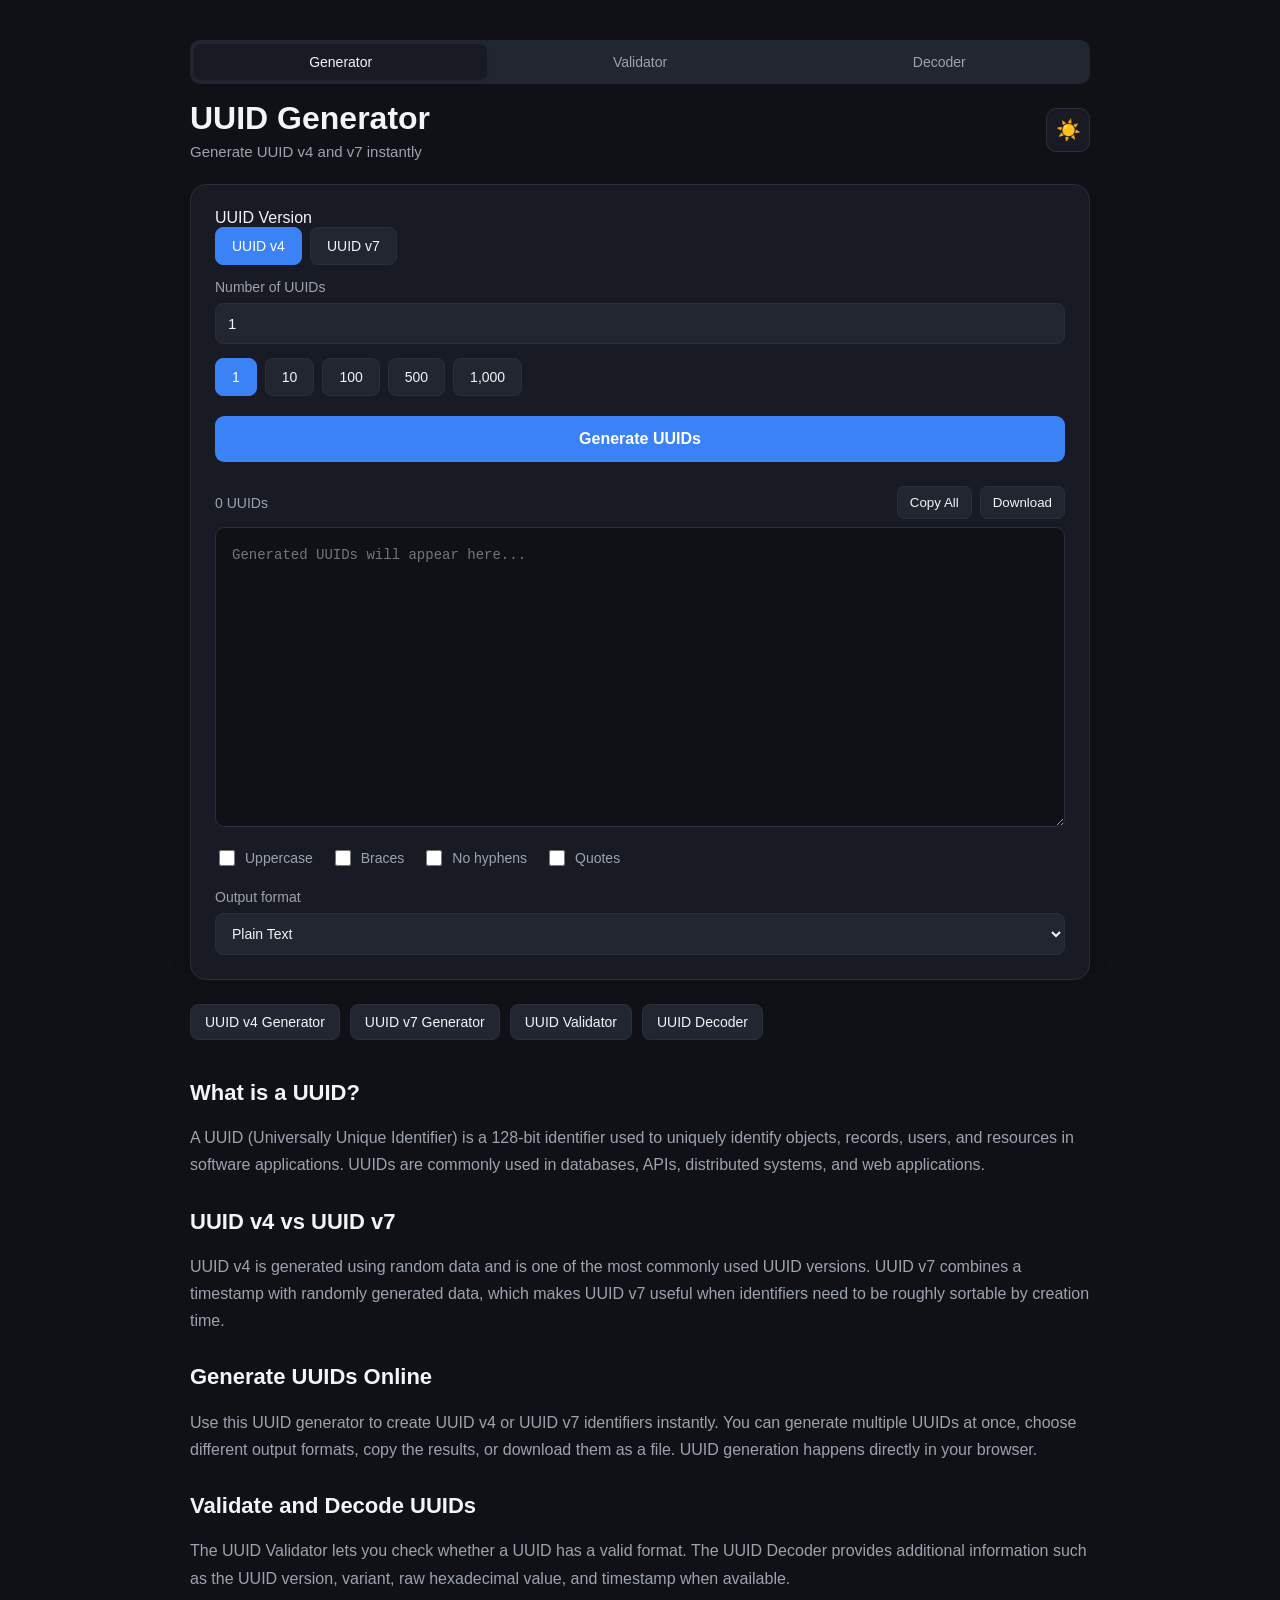
==== index.html @ 00019087 "Add files via upload" ====
<!DOCTYPE html>
<html lang="en">

<head>
    <meta charset="UTF-8">
    <meta name="viewport" content="width=device-width, initial-scale=1.0">

    <title>UUID Generator - Generate UUID v4 & v7 Online</title>

<meta
    name="description"
    content="Free UUID generator for UUID v4 and v7. Generate up to 10,000 UUIDs online, then copy, download, validate, or decode them instantly."
>
    <meta name="robots" content="index, follow">

    <link rel="stylesheet" href="style.css">
</head>

<body>

    <main class="container">

        <div class="tool-tabs">

            <button
                class="tool-tab active"
                data-tool="generator"
            >
                Generator
            </button>

            <button
                class="tool-tab"
                data-tool="validator"
            >
                Validator
            </button>

            <button
                class="tool-tab"
                data-tool="decoder"
            >
                Decoder
            </button>

        </div>


        <header class="header">

            <div>

                <h1>UUID Generator</h1>

                <p>
                    Generate UUID v4 and v7 instantly
                </p>

            </div>

<button id="themeButton" class="theme-button">
    ☀️
</button>

        </header>


        <!-- Generator -->

        <section
            class="generator"
            id="generatorTool"
        >

            <div class="version-section">

                <label>
                    UUID Version
                </label>

                <div class="version-buttons">

                    <button
                        class="version-button active"
                        data-version="v4"
                    >
                        UUID v4
                    </button>

                    <button
                        class="version-button"
                        data-version="v7"
                    >
                        UUID v7
                    </button>

                </div>

            </div>


            <div class="amount-section">

                <label for="amountInput">
                    Number of UUIDs
                </label>

                <input
                    type="number"
                    id="amountInput"
                    value="1"
                    min="1"
                    max="10000"
                >

            </div>


            <div class="amount-buttons">

                <button
                    class="amount-button active"
                    data-amount="1"
                >
                    1
                </button>

                <button
                    class="amount-button"
                    data-amount="10"
                >
                    10
                </button>

                <button
                    class="amount-button"
                    data-amount="100"
                >
                    100
                </button>

                <button
                    class="amount-button"
                    data-amount="500"
                >
                    500
                </button>

                <button
                    class="amount-button"
                    data-amount="1000"
                >
                    1,000
                </button>

            </div>


            <button
                id="generateButton"
                class="generate-button"
            >
                Generate UUIDs
            </button>


            <div class="output-header">

                <span id="resultCount">
                    0 UUIDs
                </span>

                <div class="output-actions">

                    <button id="copyButton">
                        Copy All
                    </button>

                    <button id="downloadButton">
                        Download
                    </button>

                </div>

            </div>


            <textarea
                id="output"
                readonly
                placeholder="Generated UUIDs will appear here..."
            ></textarea>


            <div class="options">

                <label>

                    <input
                        type="checkbox"
                        id="uppercase"
                    >

                    Uppercase

                </label>


                <label>

                    <input
                        type="checkbox"
                        id="braces"
                    >

                    Braces

                </label>


                <label>

                    <input
                        type="checkbox"
                        id="noHyphens"
                    >

                    No hyphens

                </label>


                <label>

                    <input
                        type="checkbox"
                        id="quotes"
                    >

                    Quotes

                </label>

            </div>


            <div class="format-section">

                <label for="format">
                    Output format
                </label>

                <select id="format">

                    <option value="plain">
                        Plain Text
                    </option>

                    <option value="json">
                        JSON
                    </option>

                    <option value="csv">
                        CSV
                    </option>

                    <option value="sql">
                        SQL
                    </option>

                </select>

            </div>


            <div
                id="sqlOptions"
                class="sql-options"
            >

                <div>

                    <label for="tableName">
                        Table name
                    </label>

                    <input
                        type="text"
                        id="tableName"
                        value="uuids"
                        placeholder="e.g. users"
                    >

                </div>


                <div>

                    <label for="columnName">
                        Column name
                    </label>

                    <input
                        type="text"
                        id="columnName"
                        value="uuid"
                        placeholder="e.g. id"
                    >

                </div>

            </div>

        </section>


        <!-- Validator -->

        <section
            class="validator"
            id="validatorTool"
        >

            <h2>
                UUID Validator
            </h2>

            <p class="validator-description">
                Check whether one or multiple UUIDs are valid.
            </p>


            <textarea
                id="validatorInput"
                class="validator-input"
                placeholder="Paste UUIDs here, one per line..."
            ></textarea>


            <button
                id="validateButton"
                class="generate-button"
            >
                Validate UUIDs
            </button>


            <div
                id="validationResults"
                class="validation-results"
            ></div>

        </section>


        <!-- Decoder -->

        <section
            class="decoder"
            id="decoderTool"
        >

            <h2>
                UUID Decoder
            </h2>

            <p class="decoder-description">
                Decode a UUID and inspect its version, variant,
                timestamp, and raw hexadecimal value.
            </p>


            <textarea
                id="decoderInput"
                class="decoder-input"
                placeholder="Paste a UUID here..."
            ></textarea>


            <button
                id="decodeButton"
                class="generate-button"
            >
                Decode UUID
            </button>


            <div
                id="decoderResults"
                class="decoder-results"
            ></div>

        </section>

        <div class="page-navigation">

    <a href="uuid-v4-generator.html">
        UUID v4 Generator
    </a>

    <a href="uuid-v7-generator.html">
        UUID v7 Generator
    </a>

    <a href="uuid-validator.html">
        UUID Validator
    </a>

    <a href="uuid-decoder.html">
        UUID Decoder
    </a>

</div>


        <!-- Information -->

        <section class="info">

            <h2>
                What is a UUID?
            </h2>

            <p>
                A UUID (Universally Unique Identifier) is a 128-bit
                identifier used to uniquely identify objects, records,
                users, and resources in software applications. UUIDs
                are commonly used in databases, APIs, distributed
                systems, and web applications.
            </p>


            <h2>
                UUID v4 vs UUID v7
            </h2>

            <p>
                UUID v4 is generated using random data and is one of
                the most commonly used UUID versions. UUID v7 combines
                a timestamp with randomly generated data, which makes
                UUID v7 useful when identifiers need to be roughly
                sortable by creation time.
            </p>


            <h2>
                Generate UUIDs Online
            </h2>

            <p>
                Use this UUID generator to create UUID v4 or UUID v7
                identifiers instantly. You can generate multiple UUIDs
                at once, choose different output formats, copy the
                results, or download them as a file. UUID generation
                happens directly in your browser.
            </p>


            <h2>
                Validate and Decode UUIDs
            </h2>

            <p>
                The UUID Validator lets you check whether a UUID has
                a valid format. The UUID Decoder provides additional
                information such as the UUID version, variant, raw
                hexadecimal value, and timestamp when available.
            </p>

        </section>

    </main>


    <script src="script.js"></script>

</body>

</html>
---- style.css ----
* {
    box-sizing: border-box;
}

:root {
    --bg: #f5f7fb;
    --card: #ffffff;
    --text: #111827;
    --muted: #6b7280;
    --border: #e5e7eb;
    --primary: #2563eb;
    --primary-hover: #1d4ed8;
    --button-bg: #f3f4f6;
}

body.dark {
    --bg: #0f1117;
    --card: #181b23;
    --text: #f3f4f6;
    --muted: #9ca3af;
    --border: #2a2f3a;
    --primary: #3b82f6;
    --primary-hover: #2563eb;
    --button-bg: #222631;
}

body {
    margin: 0;
    font-family: Arial, Helvetica, sans-serif;
    background: var(--bg);
    color: var(--text);
    transition: background 0.2s, color 0.2s;
}

.container {
    width: min(900px, calc(100% - 32px));
    margin: 0 auto;
    padding: 40px 0 80px;
}

.header {
    display: flex;
    justify-content: space-between;
    align-items: center;
    margin-bottom: 24px;
}

.header h1 {
    margin: 0 0 6px;
    font-size: 32px;
}

.header p {
    margin: 0;
    color: var(--muted);
    font-size: 15px;
}

.theme-button {
    width: 44px;
    height: 44px;
    border: 1px solid var(--border);
    border-radius: 10px;
    background: var(--card);
    color: var(--text);
    cursor: pointer;
    font-size: 20px;
}

.generator {
    background: var(--card);
    border: 1px solid var(--border);
    border-radius: 16px;
    padding: 24px;
    box-shadow: 0 8px 30px rgba(0, 0, 0, 0.04);
}

.version-buttons,
.amount-buttons {
    display: flex;
    gap: 8px;
    flex-wrap: wrap;
}

.version-button,
.amount-button {
    border: 1px solid var(--border);
    background: var(--button-bg);
    color: var(--text);
    padding: 10px 16px;
    border-radius: 8px;
    cursor: pointer;
    font-size: 14px;
    transition: 0.15s;
}

.version-button:hover,
.amount-button:hover {
    border-color: var(--primary);
}

.version-button.active,
.amount-button.active {
    background: var(--primary);
    border-color: var(--primary);
    color: white;
}

.amount-buttons {
    margin-top: 14px;
}

.generate-button {
    width: 100%;
    margin-top: 20px;
    padding: 14px;
    border: none;
    border-radius: 9px;
    background: var(--primary);
    color: white;
    font-size: 16px;
    font-weight: 600;
    cursor: pointer;
    transition: 0.15s;
}

.generate-button:hover {
    background: var(--primary-hover);
}

.output-header {
    display: flex;
    justify-content: space-between;
    align-items: center;
    margin-top: 24px;
    margin-bottom: 8px;
}

#resultCount {
    color: var(--muted);
    font-size: 14px;
}

.output-actions {
    display: flex;
    gap: 8px;
}

.output-actions button {
    border: 1px solid var(--border);
    background: var(--button-bg);
    color: var(--text);
    padding: 8px 12px;
    border-radius: 7px;
    cursor: pointer;
}

.output-actions button:hover {
    border-color: var(--primary);
}

#output {
    width: 100%;
    min-height: 300px;
    resize: vertical;
    padding: 16px;
    border: 1px solid var(--border);
    border-radius: 9px;
    background: var(--bg);
    color: var(--text);
    font-family: monospace;
    font-size: 14px;
    line-height: 1.6;
    outline: none;
}

.output:focus {
    border-color: var(--primary);
}

.options {
    display: flex;
    flex-wrap: wrap;
    gap: 18px;
    margin-top: 16px;
}

.options label {
    display: flex;
    align-items: center;
    gap: 7px;
    color: var(--muted);
    font-size: 14px;
    cursor: pointer;
}

.options input {
    width: 16px;
    height: 16px;
}

.info {
    margin-top: 40px;
}

.info h2 {
    margin-top: 30px;
    font-size: 22px;
}

.info p {
    color: var(--muted);
    line-height: 1.7;
}

@media (max-width: 600px) {
    .container {
        width: min(100% - 20px, 900px);
        padding-top: 20px;
    }

    .generator {
        padding: 16px;
    }

    .header h1 {
        font-size: 26px;
    }

    .output-header {
        align-items: flex-start;
        gap: 10px;
        flex-direction: column;
    }

    .output-actions {
        width: 100%;
    }

    .output-actions button {
        flex: 1;
    }

    .amount-button,
    .version-button {
        flex: 1;
    }
}

.format-section {
    margin-top: 20px;
}

.format-section label {
    display: block;
    margin-bottom: 8px;
    color: var(--muted);
    font-size: 14px;
}

.format-section select {
    width: 100%;
    padding: 11px 12px;
    border: 1px solid var(--border);
    border-radius: 8px;
    background: var(--button-bg);
    color: var(--text);
    font-size: 14px;
    cursor: pointer;
    outline: none;
}

.format-section select:focus {
    border-color: var(--primary);
}

.amount-section {
    margin-top: 14px;
}

.amount-section label {
    display: block;
    margin-bottom: 8px;
    color: var(--muted);
    font-size: 14px;
}

.amount-section input {
    width: 100%;
    padding: 11px 12px;
    border: 1px solid var(--border);
    border-radius: 8px;
    background: var(--button-bg);
    color: var(--text);
    font-size: 15px;
    outline: none;
}

.amount-section input:focus {
    border-color: var(--primary);
}

.sql-options {
    display: none;
    grid-template-columns: 1fr 1fr;
    gap: 12px;
    margin-top: 14px;
}

.sql-options.visible {
    display: grid;
}

.sql-options label {
    display: block;
    margin-bottom: 8px;
    color: var(--muted);
    font-size: 14px;
}

.sql-options input {
    width: 100%;
    padding: 11px 12px;
    border: 1px solid var(--border);
    border-radius: 8px;
    background: var(--button-bg);
    color: var(--text);
    font-size: 14px;
    outline: none;
}

.sql-options input:focus {
    border-color: var(--primary);
}

@media (max-width: 600px) {
    .sql-options {
        grid-template-columns: 1fr;
    }
}

.tool-tabs {
    display: flex;
    gap: 6px;
    margin-bottom: 16px;
    padding: 4px;
    background: var(--button-bg);
    border-radius: 10px;
}

.tool-tab {
    flex: 1;
    padding: 10px;
    border: none;
    border-radius: 7px;
    background: transparent;
    color: var(--muted);
    cursor: pointer;
    font-size: 14px;
}

.tool-tab.active {
    background: var(--card);
    color: var(--text);
    box-shadow: 0 1px 4px rgba(0, 0, 0, 0.08);
}

.validator {
    display: none;
    background: var(--card);
    border: 1px solid var(--border);
    border-radius: 16px;
    padding: 24px;
}

.validator h2 {
    margin-top: 0;
}

.validator-description {
    color: var(--muted);
}

.validator-input {
    width: 100%;
    min-height: 220px;
    resize: vertical;
    padding: 16px;
    border: 1px solid var(--border);
    border-radius: 9px;
    background: var(--bg);
    color: var(--text);
    font-family: monospace;
    font-size: 14px;
    line-height: 1.6;
    outline: none;
}

.validator-input:focus {
    border-color: var(--primary);
}

.validation-results {
    margin-top: 16px;
    font-family: monospace;
    font-size: 14px;
}

.validation-item {
    padding: 10px 12px;
    margin-bottom: 6px;
    border: 1px solid var(--border);
    border-radius: 7px;
    word-break: break-all;
}

.validation-item.valid {
    border-color: #22c55e;
}

.validation-item.invalid {
    border-color: #ef4444;
}

.decoder {
    display: none;
    background: var(--card);
    border: 1px solid var(--border);
    border-radius: 16px;
    padding: 24px;
}

.decoder h2 {
    margin-top: 0;
}

.decoder-description {
    color: var(--muted);
}

.decoder-input {
    width: 100%;
    min-height: 120px;
    resize: vertical;
    padding: 16px;
    border: 1px solid var(--border);
    border-radius: 9px;
    background: var(--bg);
    color: var(--text);
    font-family: monospace;
    font-size: 14px;
    line-height: 1.6;
    outline: none;
    box-sizing: border-box;
}

.decoder-input:focus {
    border-color: var(--primary);
}

.decoder-results {
    margin-top: 16px;
}

.decoder-item {
    display: flex;
    justify-content: space-between;
    gap: 20px;
    padding: 12px 14px;
    border-bottom: 1px solid var(--border);
}

.decoder-label {
    color: var(--muted);
}

.decoder-value {
    font-family: monospace;
    text-align: right;
    word-break: break-all;
}

.decoder-error {
    padding: 12px 14px;
    border: 1px solid #ef4444;
    border-radius: 8px;
}

@media (max-width: 600px) {
    .decoder-item {
        flex-direction: column;
        gap: 5px;
    }

    .decoder-value {
        text-align: left;
    }
}

/* =========================
   PAGE NAVIGATION
========================= */

.page-navigation {
    display: flex;
    flex-wrap: wrap;
    gap: 10px;
    margin: 24px 0;
}

.page-navigation a {
    display: inline-flex;
    align-items: center;
    justify-content: center;
    padding: 9px 14px;

    background: var(--button-bg);
    color: var(--text);

    border: 1px solid var(--border);
    border-radius: 8px;

    text-decoration: none;
    font-size: 14px;
    font-weight: 500;

    transition:
        background 0.15s ease,
        border-color 0.15s ease,
        transform 0.15s ease;
}

.page-navigation a:hover {
    background: var(--primary);
    border-color: var(--primary);
    color: white;
    transform: translateY(-1px);
}

.page-navigation a:active {
    transform: translateY(0);
}

@media (max-width: 600px) {
    .page-navigation {
        display: grid;
        grid-template-columns: 1fr 1fr;
    }

    .page-navigation a {
        width: 100%;
        box-sizing: border-box;
    }
}
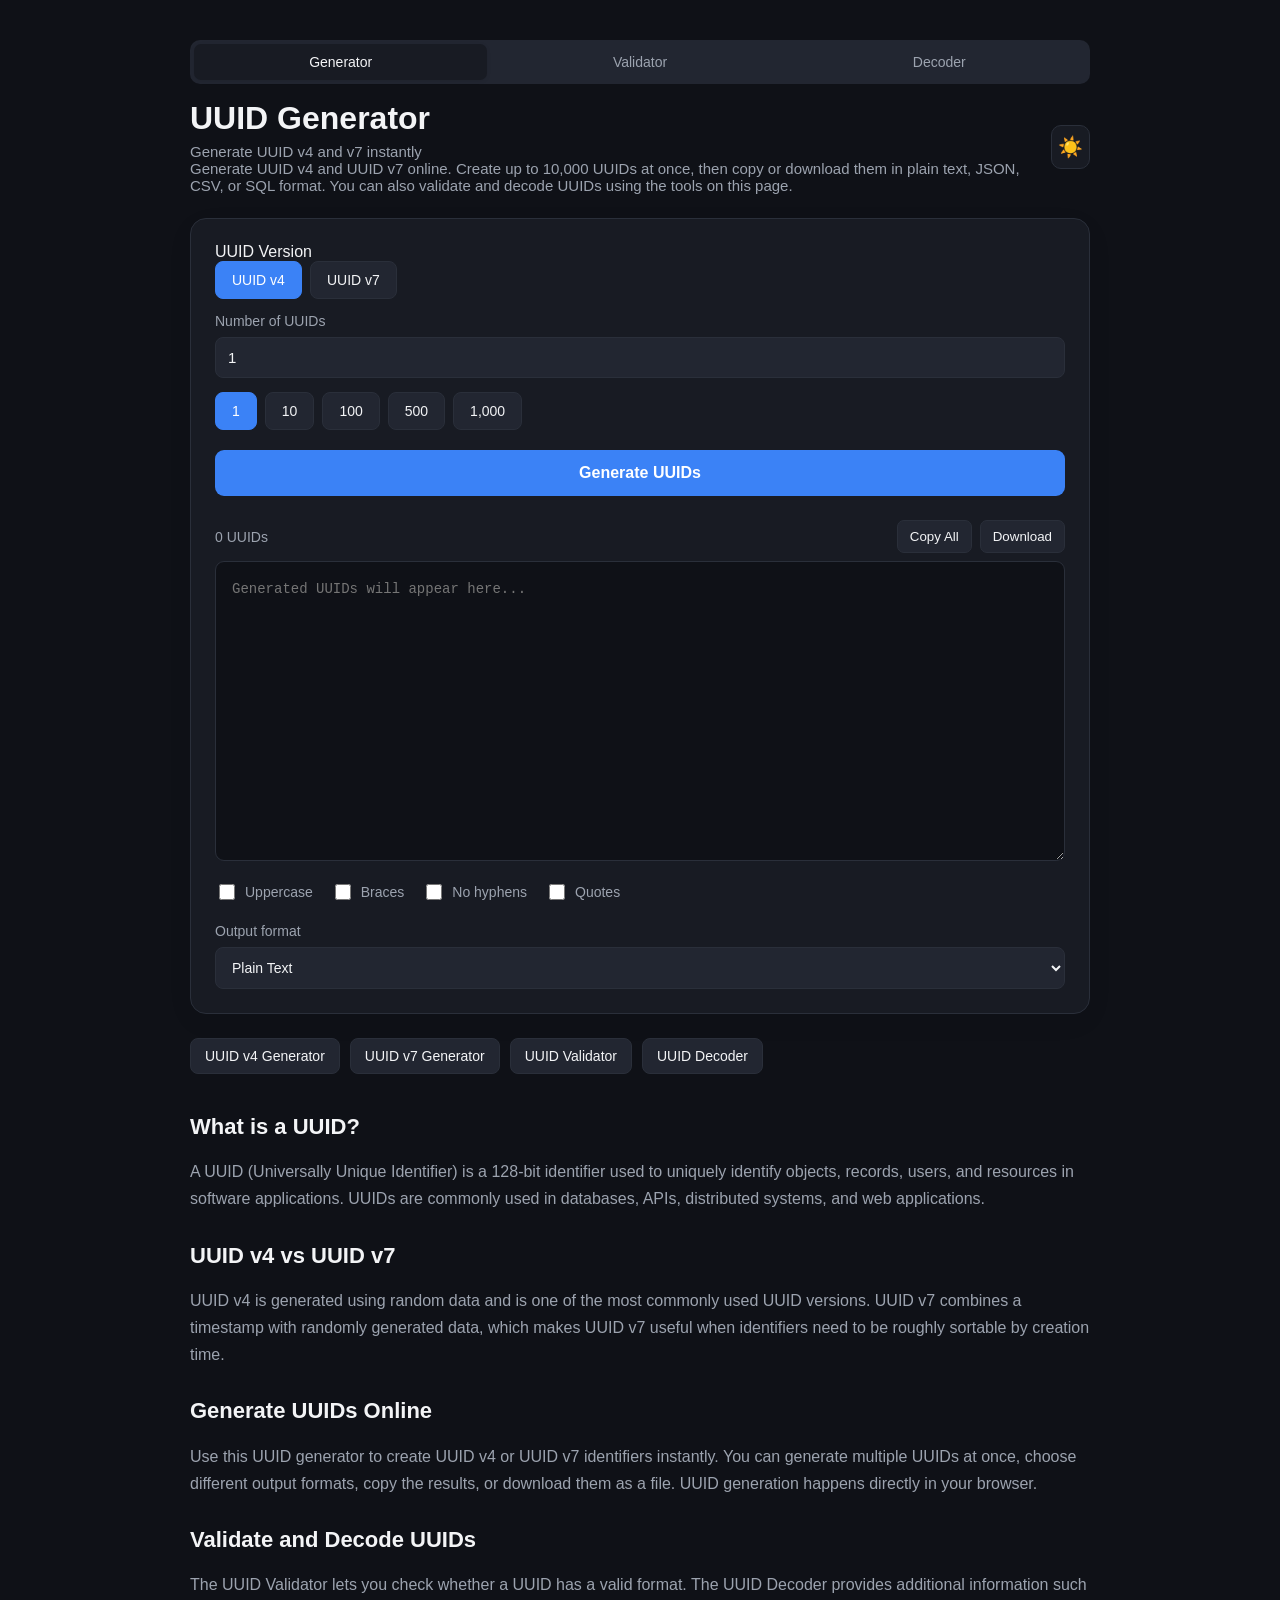
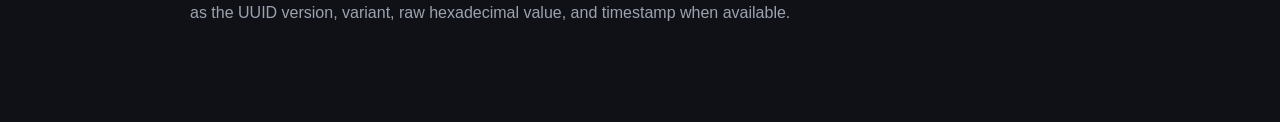
==== commit 7dc090c8: "Update index.html" ====
--- a/index.html
+++ b/index.html
@@ -11,7 +11,33 @@
     name="description"
     content="Free UUID generator for UUID v4 and v7. Generate up to 10,000 UUIDs online, then copy, download, validate, or decode them instantly."
 >
+
     <meta name="robots" content="index, follow">
+
+    <link
+    rel="canonical"
+    href="https://uuid-generator.asgfhsjsks.workers.dev/"
+>
+
+    <meta
+    property="og:title"
+    content="UUID Generator - Generate UUID v4 & v7 Online"
+>
+
+<meta
+    property="og:description"
+    content="Free UUID generator for UUID v4 and v7. Generate up to 10,000 UUIDs online, then copy, download, validate, or decode them instantly."
+>
+
+<meta
+    property="og:type"
+    content="website"
+>
+
+<meta
+    property="og:url"
+    content="https://uuid-generator.asgfhsjsks.workers.dev/"
+>
 
     <link rel="stylesheet" href="style.css">
 </head>
@@ -52,9 +78,16 @@
 
                 <h1>UUID Generator</h1>
 
-                <p>
+                <p class="subtitle">
                     Generate UUID v4 and v7 instantly
                 </p>
+
+                <p class="intro">
+    Generate UUID v4 and UUID v7 online. Create up to 10,000 UUIDs
+    at once, then copy or download them in plain text, JSON, CSV,
+    or SQL format. You can also validate and decode UUIDs using the
+    tools on this page.
+</p>
 
             </div>
 
@@ -394,19 +427,19 @@
 
         <div class="page-navigation">
 
-    <a href="uuid-v4-generator.html">
+    <a href="uuid-v4-generator">
         UUID v4 Generator
     </a>
 
-    <a href="uuid-v7-generator.html">
+    <a href="uuid-v7-generator">
         UUID v7 Generator
     </a>
 
-    <a href="uuid-validator.html">
+    <a href="uuid-validator">
         UUID Validator
     </a>
 
-    <a href="uuid-decoder.html">
+    <a href="uuid-decoder">
         UUID Decoder
     </a>
 
@@ -476,4 +509,4 @@
 
 </body>
 
-</html>+</html>
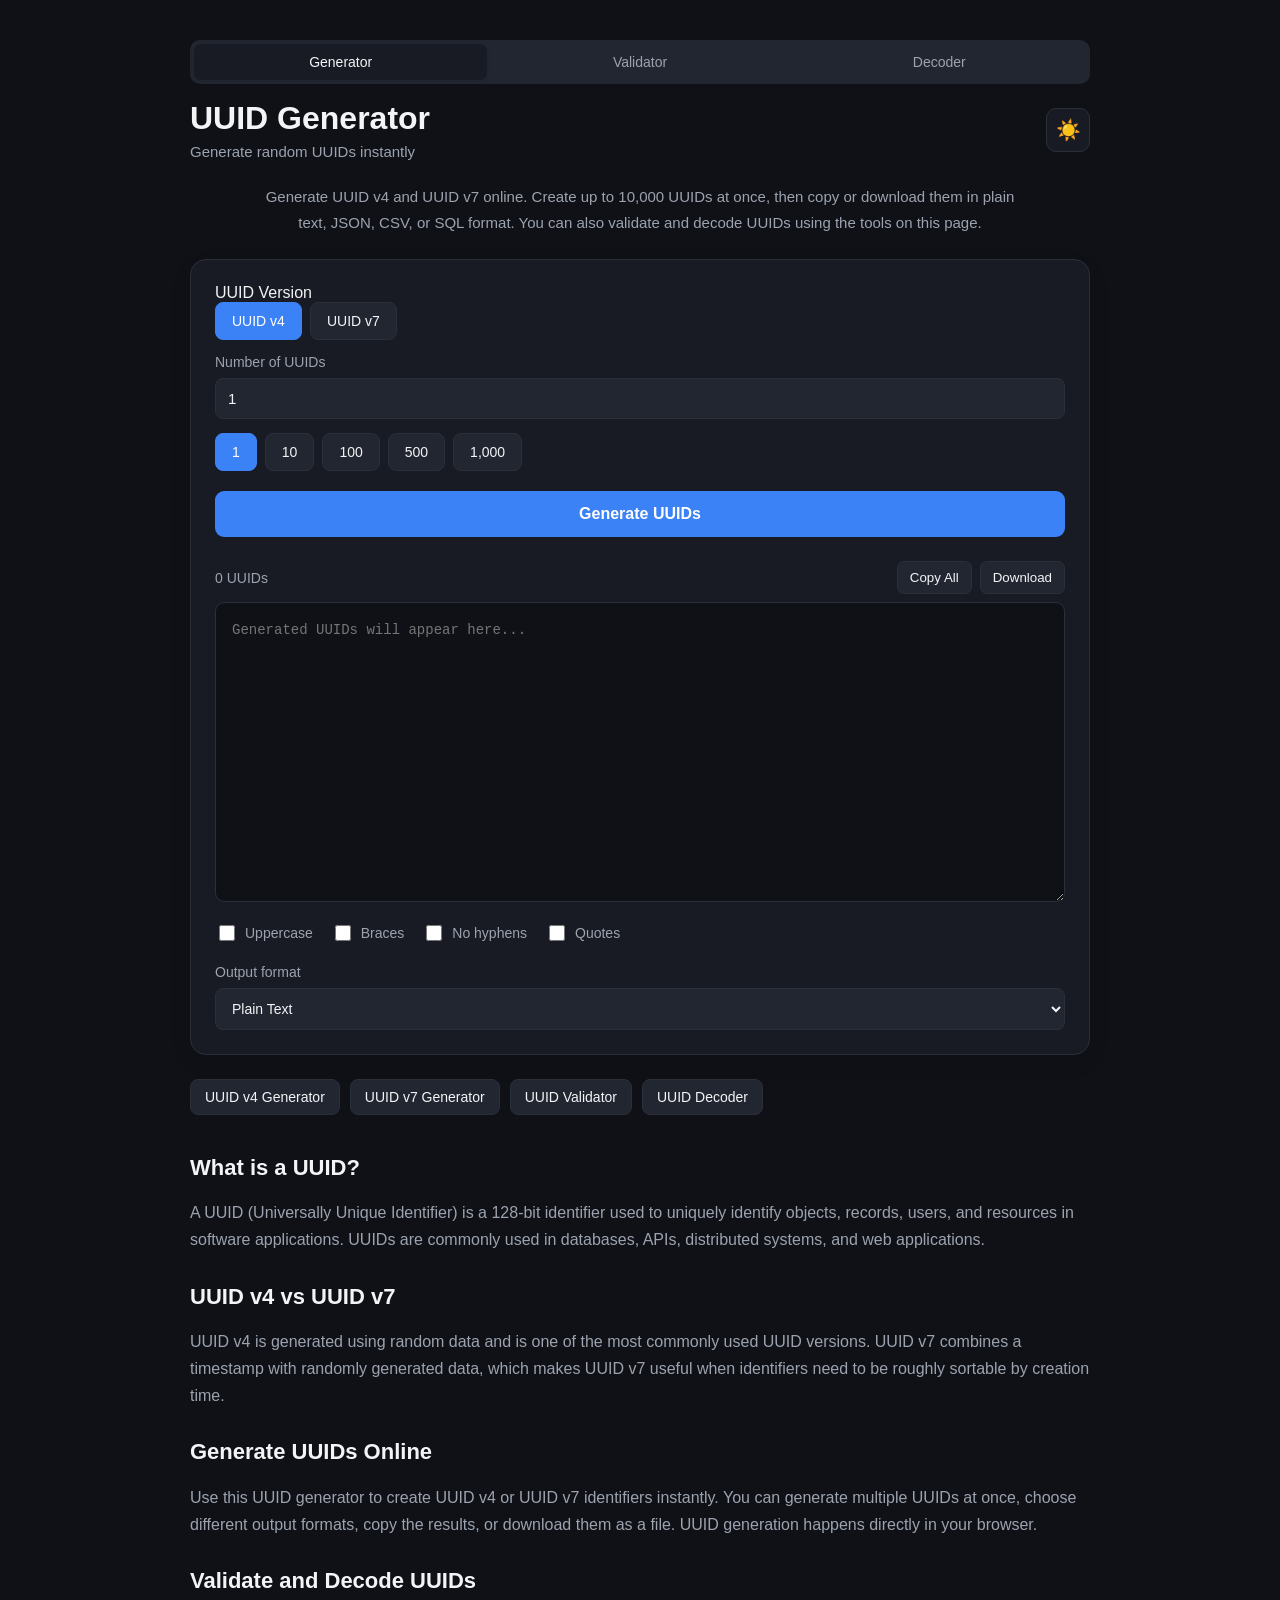
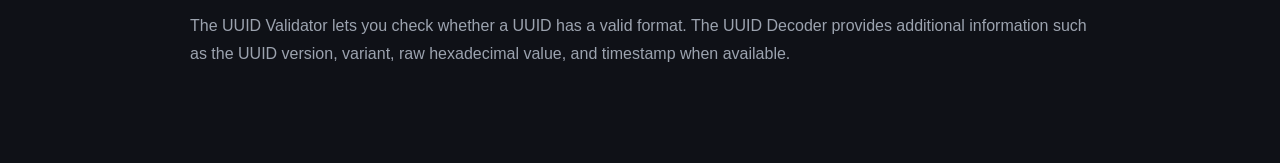
==== commit fff28579: "Update index.html" ====
--- a/index.html
+++ b/index.html
@@ -72,30 +72,28 @@
         </div>
 
 
-        <header class="header">
-
-            <div>
-
-                <h1>UUID Generator</h1>
-
-                <p class="subtitle">
-                    Generate UUID v4 and v7 instantly
-                </p>
-
-                <p class="intro">
+       <header class="header">
+
+    <div>
+        <h1>UUID Generator</h1>
+
+        <p class="subtitle">
+            Generate random UUIDs instantly
+        </p>
+    </div>
+
+    <button id="themeButton" class="theme-button">
+        ☀️
+    </button>
+
+</header>
+
+<p class="intro">
     Generate UUID v4 and UUID v7 online. Create up to 10,000 UUIDs
     at once, then copy or download them in plain text, JSON, CSV,
     or SQL format. You can also validate and decode UUIDs using the
     tools on this page.
 </p>
-
-            </div>
-
-<button id="themeButton" class="theme-button">
-    ☀️
-</button>
-
-        </header>
 
 
         <!-- Generator -->
--- a/style.css
+++ b/style.css
@@ -551,4 +551,13 @@
         width: 100%;
         box-sizing: border-box;
     }
-}+}
+
+.intro {
+    max-width: 760px;
+    margin: 12px auto 24px;
+    color: var(--muted);
+    font-size: 15px;
+    line-height: 1.7;
+    text-align: center;
+}
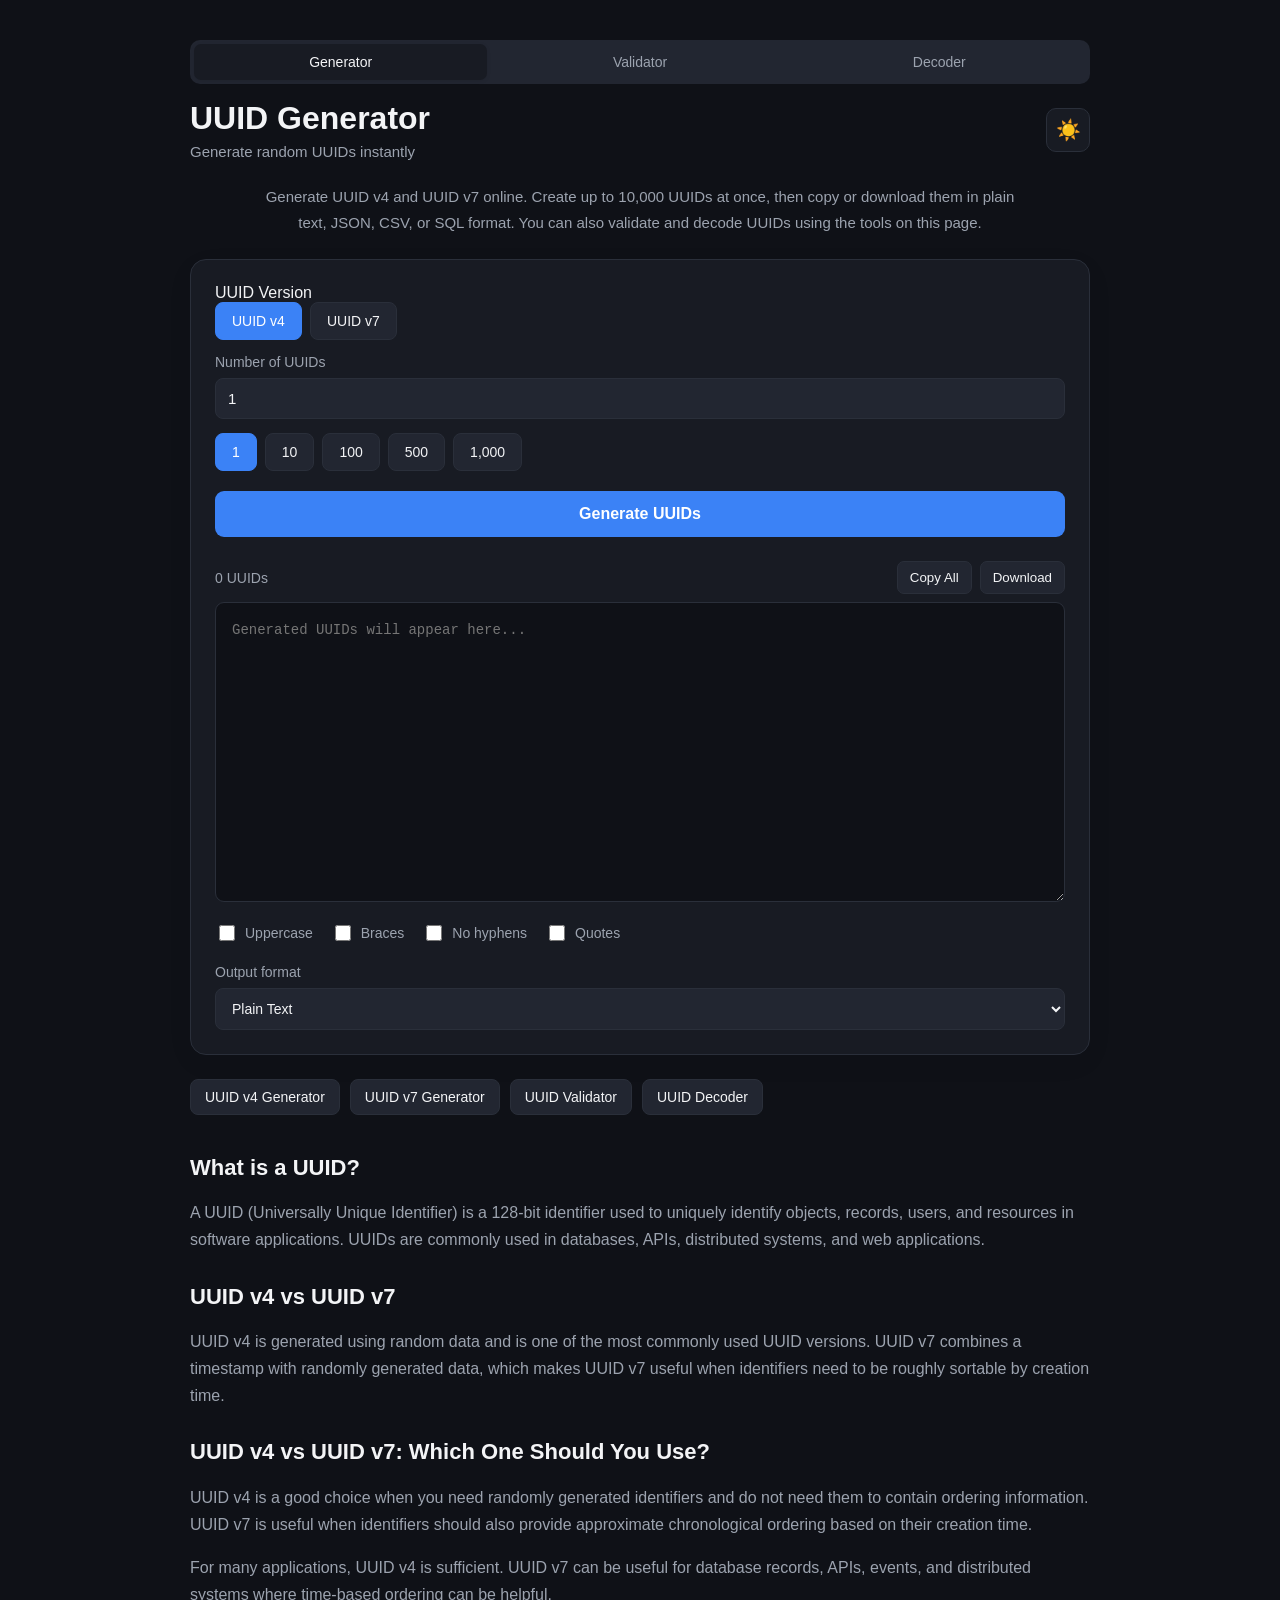
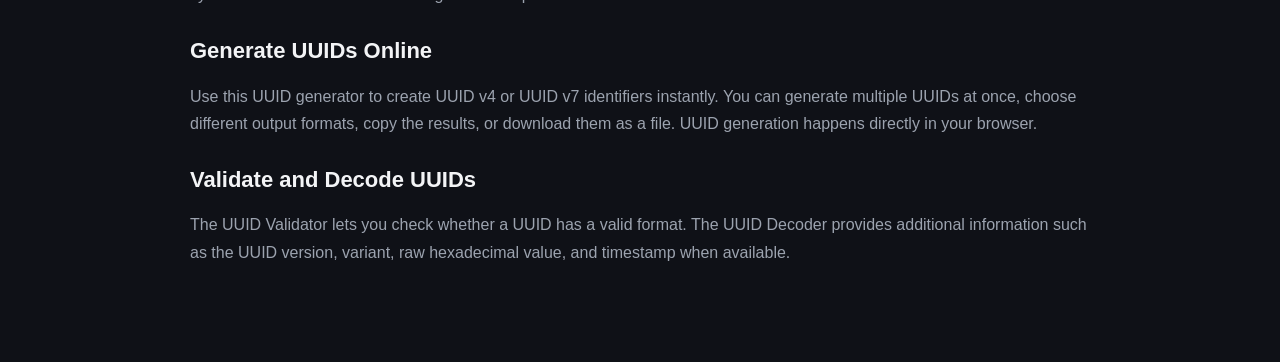
==== commit 86e08625: "Update index.html" ====
--- a/index.html
+++ b/index.html
@@ -473,6 +473,24 @@
                 sortable by creation time.
             </p>
 
+            <h2>
+    UUID v4 vs UUID v7: Which One Should You Use?
+</h2>
+
+<p>
+    UUID v4 is a good choice when you need randomly generated
+    identifiers and do not need them to contain ordering
+    information. UUID v7 is useful when identifiers should also
+    provide approximate chronological ordering based on their
+    creation time.
+</p>
+
+<p>
+    For many applications, UUID v4 is sufficient. UUID v7 can
+    be useful for database records, APIs, events, and distributed
+    systems where time-based ordering can be helpful.
+</p>
+
 
             <h2>
                 Generate UUIDs Online
--- a/style.css
+++ b/style.css
@@ -555,7 +555,7 @@
 
 .intro {
     max-width: 760px;
-    margin: 12px auto 24px;
+    margin: 0 auto 24px;
     color: var(--muted);
     font-size: 15px;
     line-height: 1.7;
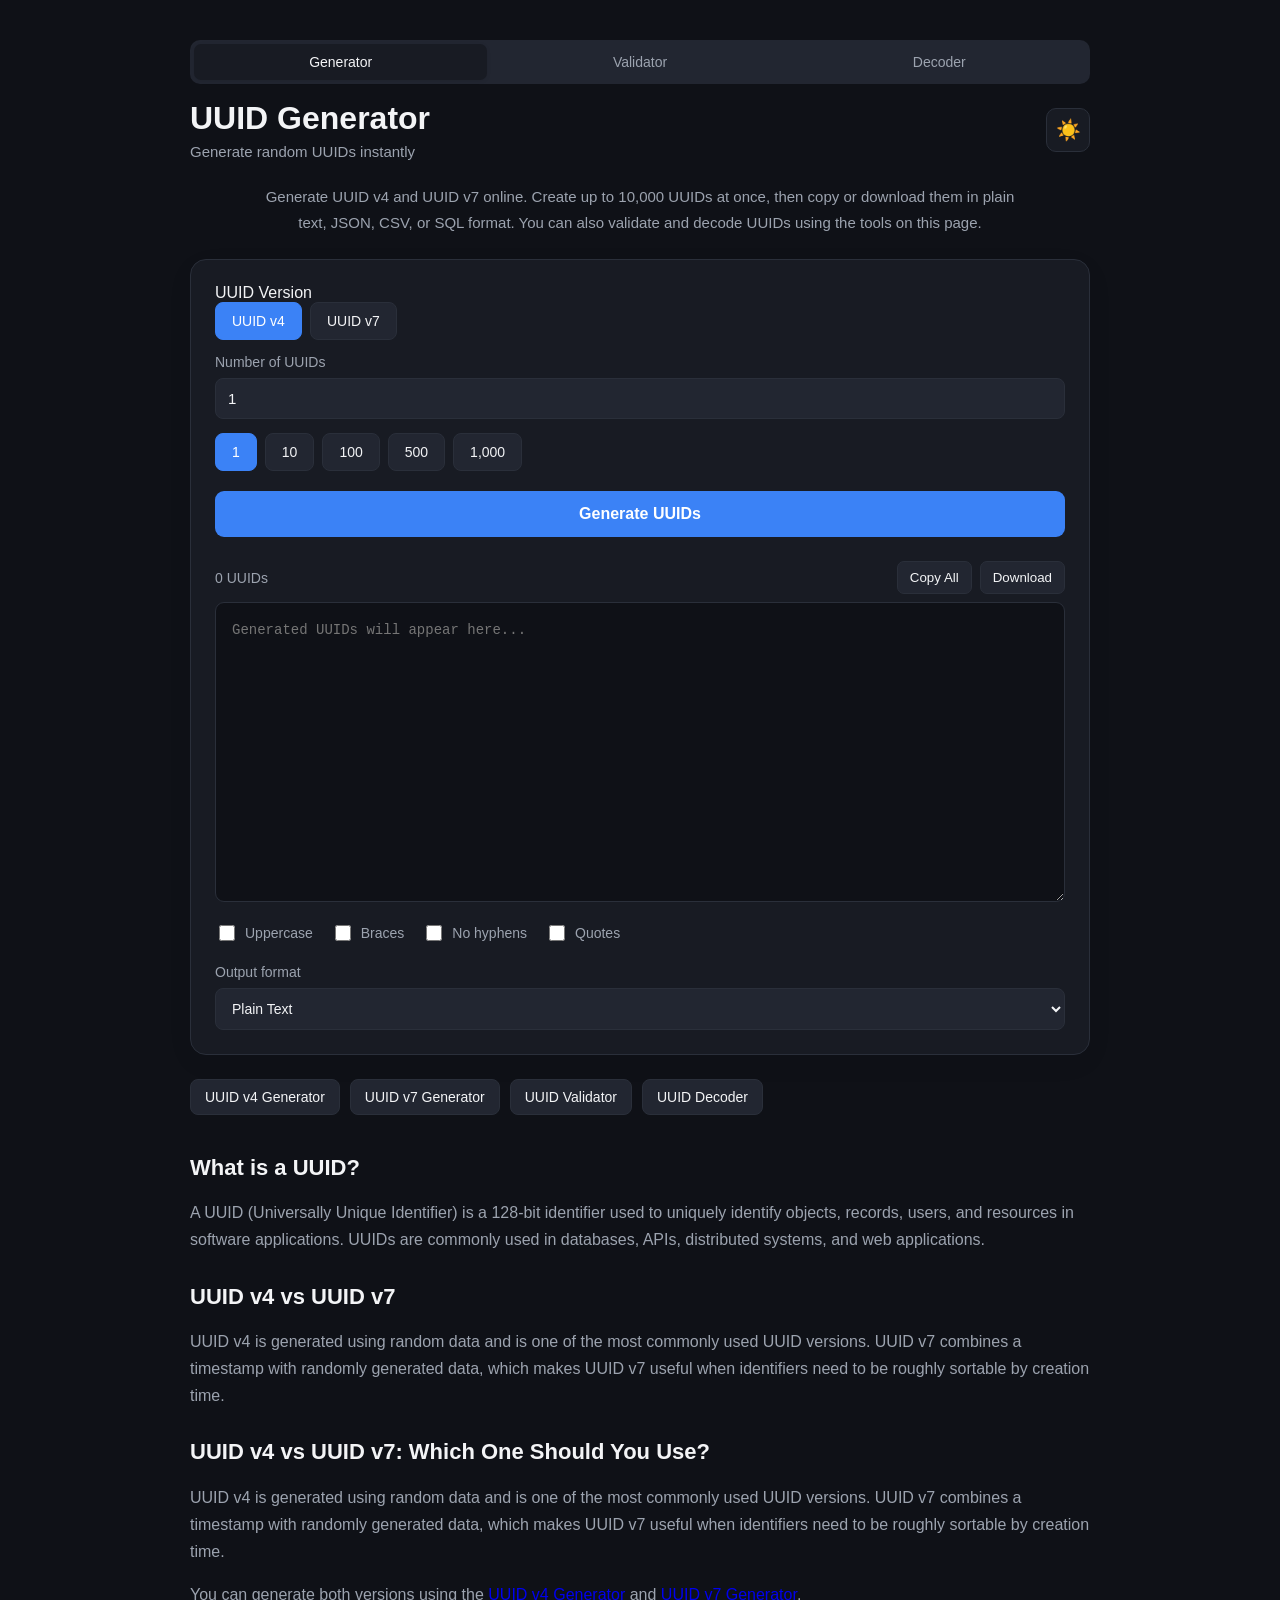
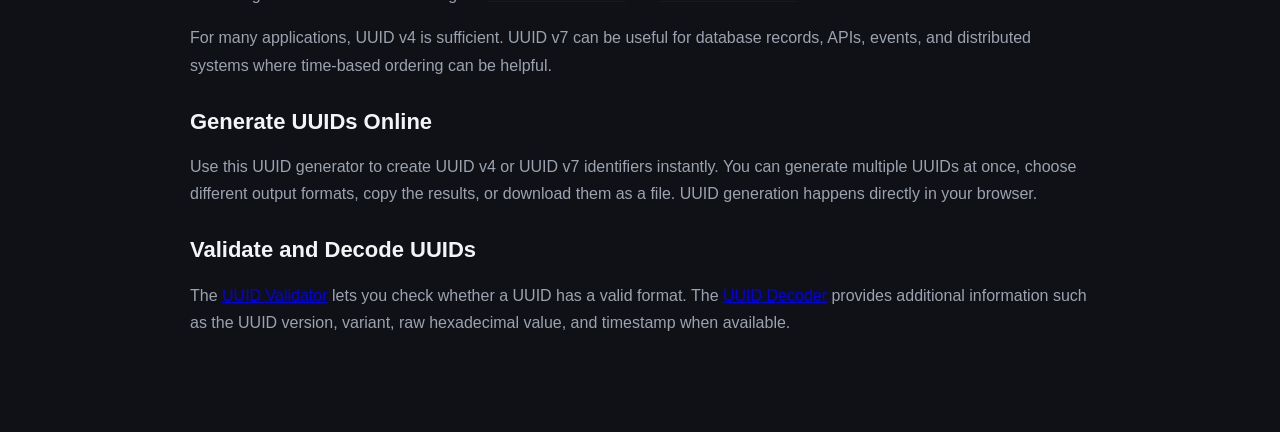
==== commit a49d06db: "Update index.html" ====
--- a/index.html
+++ b/index.html
@@ -478,11 +478,18 @@
 </h2>
 
 <p>
-    UUID v4 is a good choice when you need randomly generated
-    identifiers and do not need them to contain ordering
-    information. UUID v7 is useful when identifiers should also
-    provide approximate chronological ordering based on their
-    creation time.
+    UUID v4 is generated using random data and is one of
+    the most commonly used UUID versions. UUID v7 combines
+    a timestamp with randomly generated data, which makes
+    UUID v7 useful when identifiers need to be roughly
+    sortable by creation time.
+</p>
+
+<p>
+    You can generate both versions using the
+    <a href="uuid-v4-generator">UUID v4 Generator</a>
+    and
+    <a href="uuid-v7-generator">UUID v7 Generator</a>.
 </p>
 
 <p>
@@ -505,16 +512,20 @@
             </p>
 
 
-            <h2>
-                Validate and Decode UUIDs
-            </h2>
-
-            <p>
-                The UUID Validator lets you check whether a UUID has
-                a valid format. The UUID Decoder provides additional
-                information such as the UUID version, variant, raw
-                hexadecimal value, and timestamp when available.
-            </p>
+      <h2>
+    Validate and Decode UUIDs
+</h2>
+
+<p>
+    The
+    <a href="uuid-validator">UUID Validator</a>
+    lets you check whether a UUID has a valid format.
+    The
+    <a href="uuid-decoder">UUID Decoder</a>
+    provides additional information such as the UUID
+    version, variant, raw hexadecimal value, and timestamp
+    when available.
+</p>
 
         </section>
 
